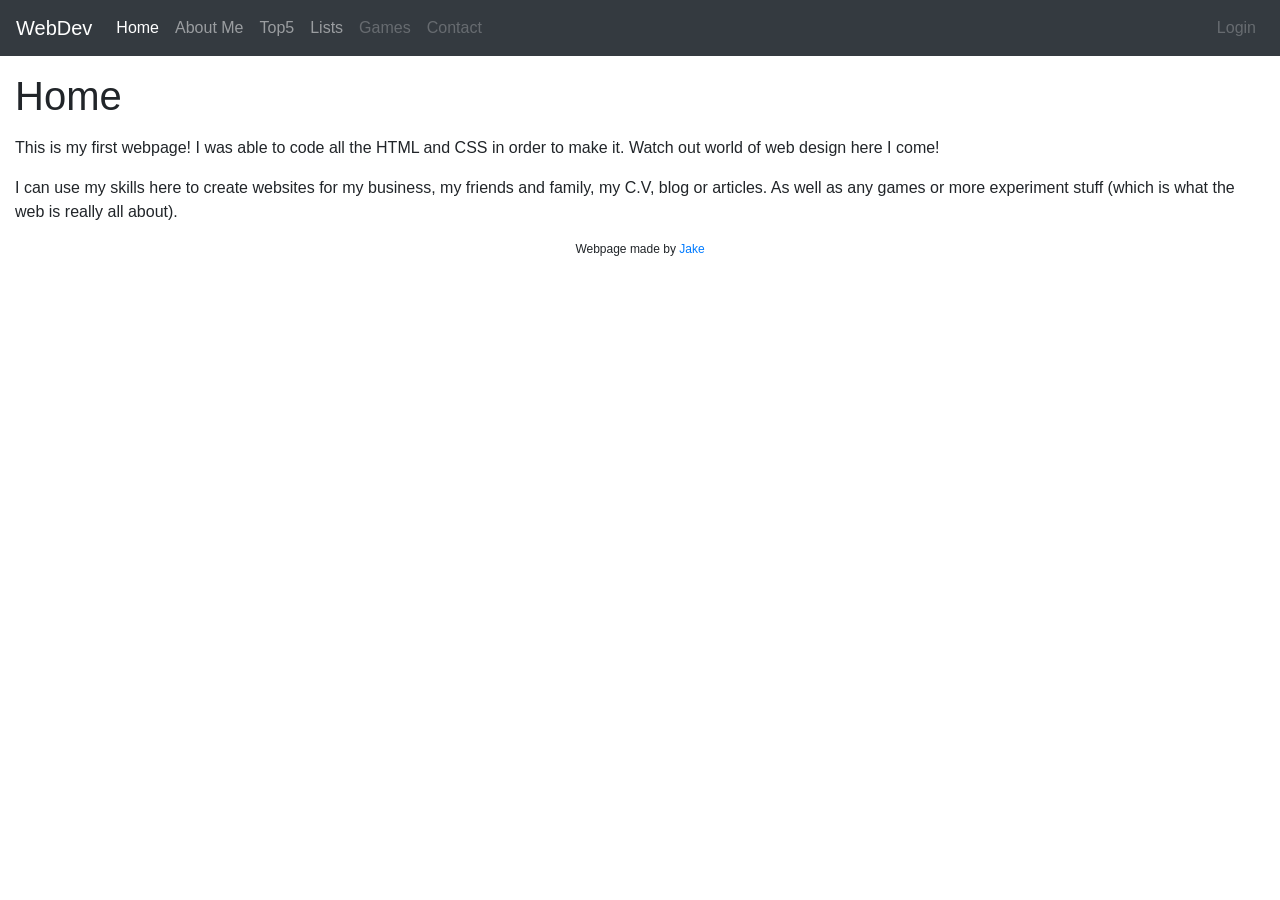
==== Version3.0/user16/index.html @ 7a21a76d "Jake S Extra Saves(Not an assignment)" ====
<!DOCTYPE html>
<html lang="en">
<!--Version 3.0
        Name:
        Date Completed:
    -->

<head>

    <title>Web Dev User ## </title>

    <!-- Meta -->
    <meta charset="utf-8">
    <meta http-equiv="X-UA-Compatible" content="IE=edge">
    <meta name="viewport" content="width=device-width, initial-scale=1, shrink-to-fit=no">
    <meta name="description" content="SHS WebDev Version 3.0">

    <!-- CSS -->
    <link rel="stylesheet" href="https://stackpath.bootstrapcdn.com/bootstrap/4.5.2/css/bootstrap.min.css">
    <link rel="stylesheet" href="https://maxcdn.bootstrapcdn.com/font-awesome/4.7.0/css/font-awesome.min.css">
    <link rel="stylesheet" href="style.css">

    <!-- JavaScript -->
    <!-- These are needed to get the responsive menu to work -->
    <script src="https://ajax.googleapis.com/ajax/libs/jquery/3.6.0/jquery.min.js"></script>
    <script src="https://cdnjs.cloudflare.com/ajax/libs/popper.js/1.14.7/umd/popper.min.js"></script>
    <script src="https://stackpath.bootstrapcdn.com/bootstrap/4.3.1/js/bootstrap.min.js"></script>

    <!-- Custom styles for this template -->
    <style type="text/css">
        .menu {
            margin: 0px;
        }

        .wideMargin {
            margin: 15px;
        }

        footer {
            font-size: 12px;
            text-align: center;
        }
    </style>
</head>

<body>
    <!---------------------------------- Begin the nav-bar ------------->
    <div class="menu">
        <nav class="navbar navbar-expand-md navbar-dark bg-dark">
            <a href="http://shakonet.isd720.com" class="navbar-brand">WebDev</a>
            <button type="button" class="navbar-toggler" data-toggle="collapse" data-target="#navbarCollapse">
                <span class="navbar-toggler-icon"></span>
            </button>

            <div class="collapse navbar-collapse" id="navbarCollapse">
                <div class="navbar-nav">
                    <!--↓↓↓↓↓↓↓↓↓↓↓↓↓↓↓↓↓↓↓↓↓↓ Edit These Items in your Menu ↓↓↓↓↓↓↓↓↓↓↓↓↓↓↓↓↓↓↓↓↓↓-->
                    <a href="index.html" class="nav-item nav-link active">Home</a>
                    <a href="aboutMe.html" class="nav-item nav-link">About Me</a>
                    <a href="Top5.html" class="nav-item nav-link " tabindex="-1">Top5</a>
                    <a href="list.html" class="nav-item nav-link " tabindex="-1">Lists</a>
                    <a href="#" class="nav-item nav-link disabled" tabindex="-1">Games</a>
                    <a href="mailto:sample@gmail.com?Subject=Hello" class="nav-item nav-link disabled"
                        tabindex="-1">Contact</a>
                    <!----------------------------------^ Edit These Items in your Menu ^ ------------->
                </div>
                <div class="navbar-nav ml-auto">
                    <a href="#" class="nav-item nav-link disabled">Login</a>
                </div>
            </div>
        </nav>
    </div>
    <!---------------------------------- End the nav-bar ------------->

    <main class="wideMargin">

        <h1 class="text-left my-3">Home</h1><!-- Edit this line for the title of your page -->

        <!--↓↓↓↓↓↓↓↓↓↓↓↓↓↓↓↓↓↓↓↓↓↓ Put your content below this line ↓↓↓↓↓↓↓↓↓↓↓↓↓↓↓↓↓↓↓↓↓↓-->
        <p>

            This is my first webpage! I was able to code all the HTML and CSS in order to make it. Watch out world of
            web design here I come!
        </p>
        <p>

            I can use my skills here to create websites for my business, my friends and family, my C.V, blog or
            articles. As well as any games or more experiment stuff (which is what the web is really all about).
        </p>
    </main>
    <!--↑↑↑↑↑↑↑↑↑↑↑↑↑↑↑↑↑↑↑↑↑↑ Make sure all your content is above this line ↑↑↑↑↑↑↑↑↑↑↑↑↑↑↑↑↑↑↑↑↑↑-->


    <!---------------------------------- Begin the footer ------------->
    <footer class="wideMargin">
        <p>
            Webpage made by <a href="http://127.0.0.1:5500/Version3.0/user16/index.html" target="_blank">Jake</a>
        </p>
    </footer>
    <!---------------------------------- End the footer ------------->
</body>

</html>
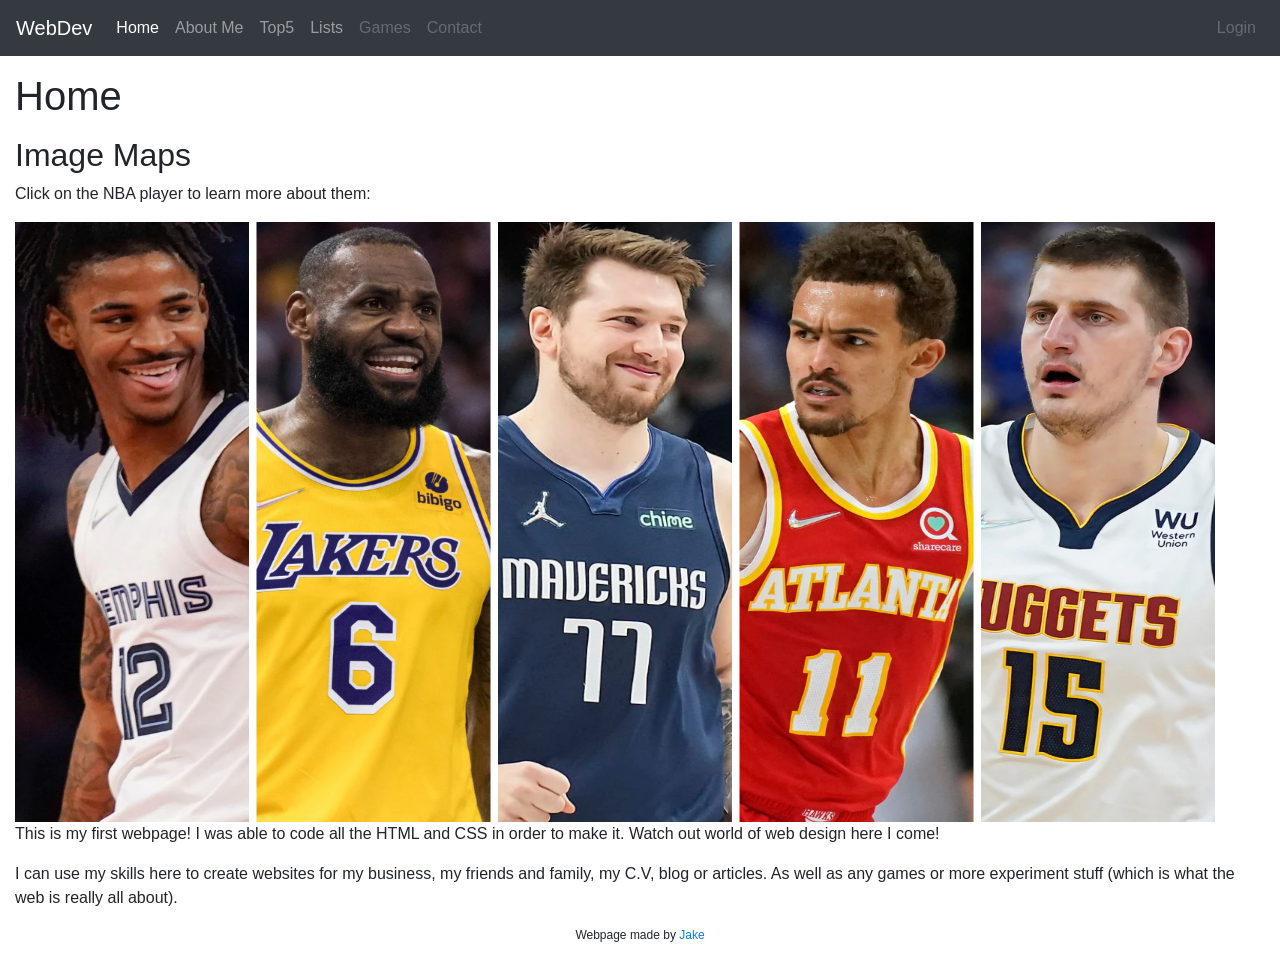
==== commit f88e3378: "Jake S Random Commit" ====
--- a/Version3.0/user16/index.html
+++ b/Version3.0/user16/index.html
@@ -77,6 +77,21 @@
         <h1 class="text-left my-3">Home</h1><!-- Edit this line for the title of your page -->
 
         <!--↓↓↓↓↓↓↓↓↓↓↓↓↓↓↓↓↓↓↓↓↓↓ Put your content below this line ↓↓↓↓↓↓↓↓↓↓↓↓↓↓↓↓↓↓↓↓↓↓-->
+      
+        <h2>Image Maps</h2>
+        <p>Click on the NBA player to learn more about them:</p>
+        
+        <img src="images/Maybe.webp" alt="NBAPlayers" usemap="#NBAPlayers" width="1200" height="600">
+        
+        <map name="NBAPlayers">
+          <area shape="rect" coords="0,0,240,600" alt="Computer" href="https://www.nba.com/player/1629630/ja-morant">
+          <area shape="rect" coords="240,0,480,600" alt="Computer" href="https://www.nba.com/player/2544/lebron-james">
+          <area shape="rect" coords="480,0,720,600" alt="Computer" href="https://www.nba.com/player/1629029/luka-doncic">
+          <area shape="rect" coords="720,0,960,600" alt="Computer" href="https://www.nba.com/player/1629027/trae-young">
+          <area shape="rect" coords="960,0,1200,600" alt="Computer" href="https://www.nba.com/player/203999/nikola-jokic">
+        </map>
+        
+      
         <p>
 
             This is my first webpage! I was able to code all the HTML and CSS in order to make it. Watch out world of
